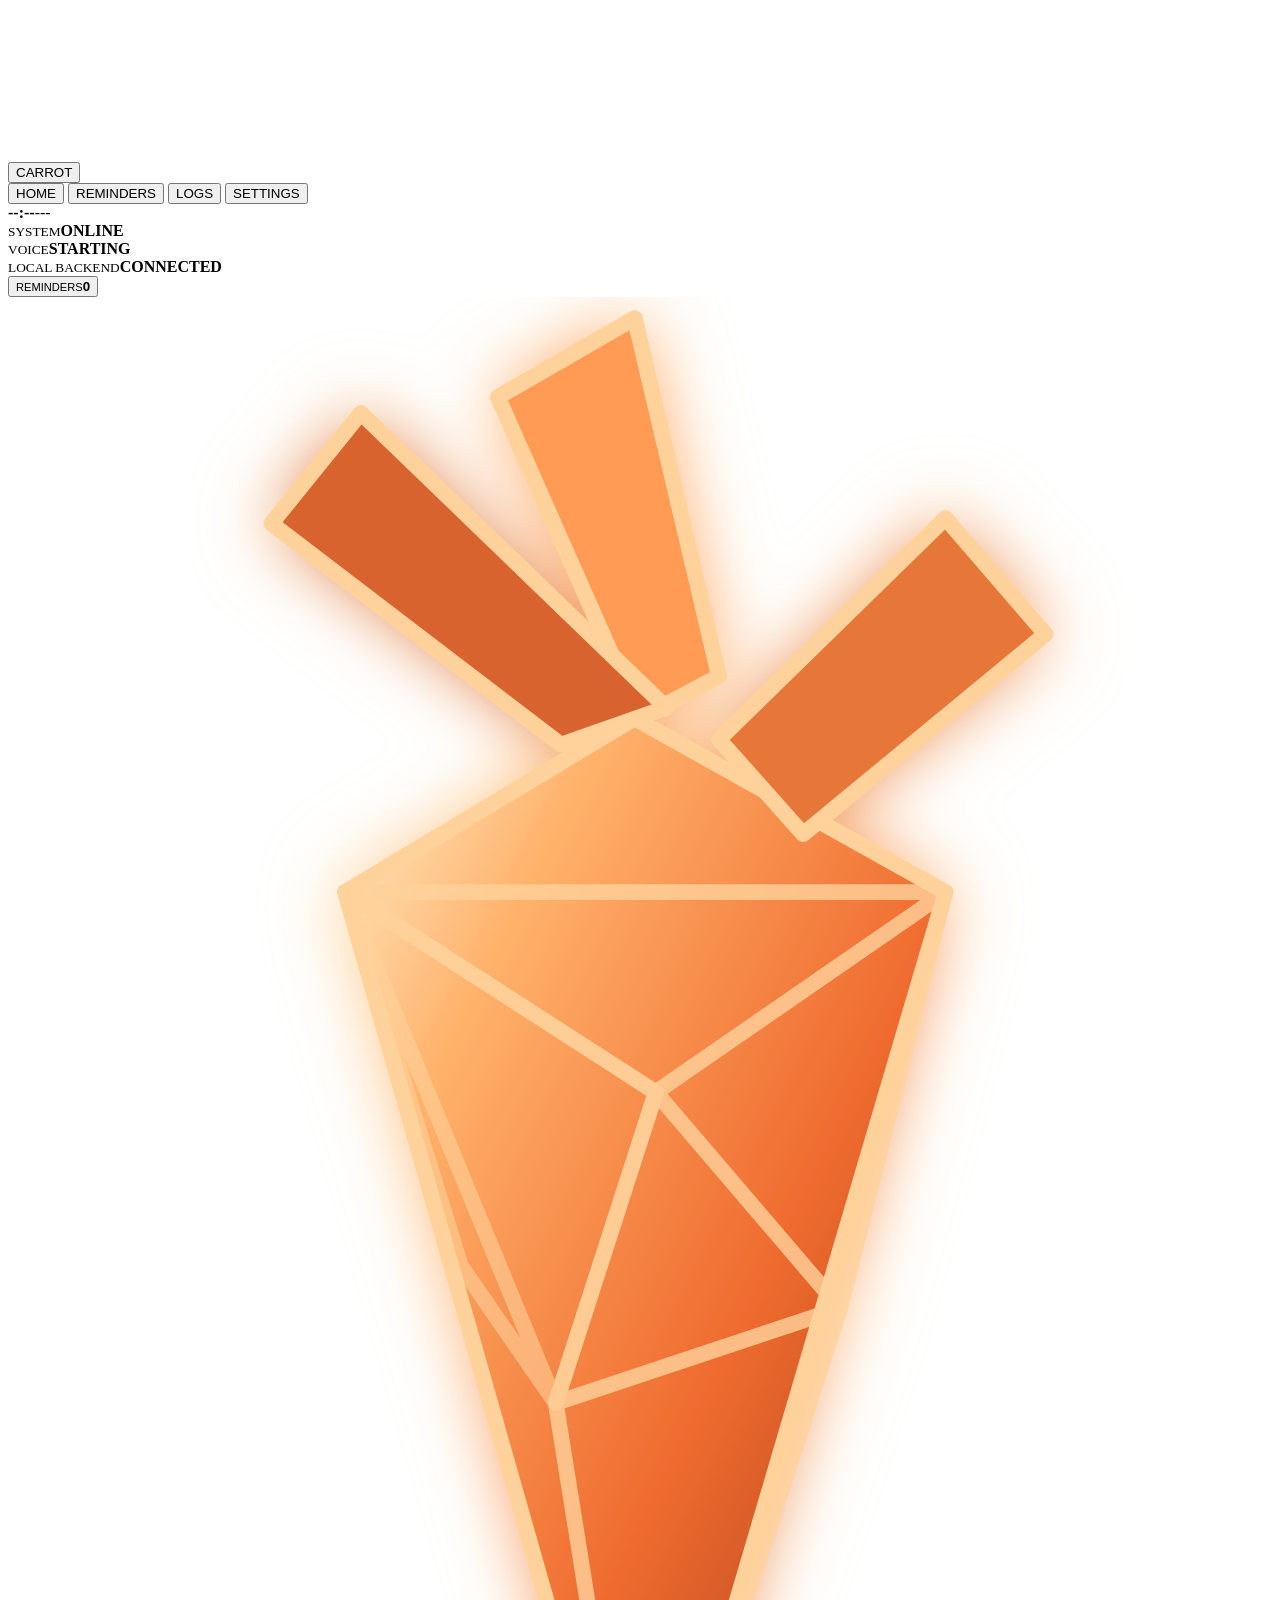
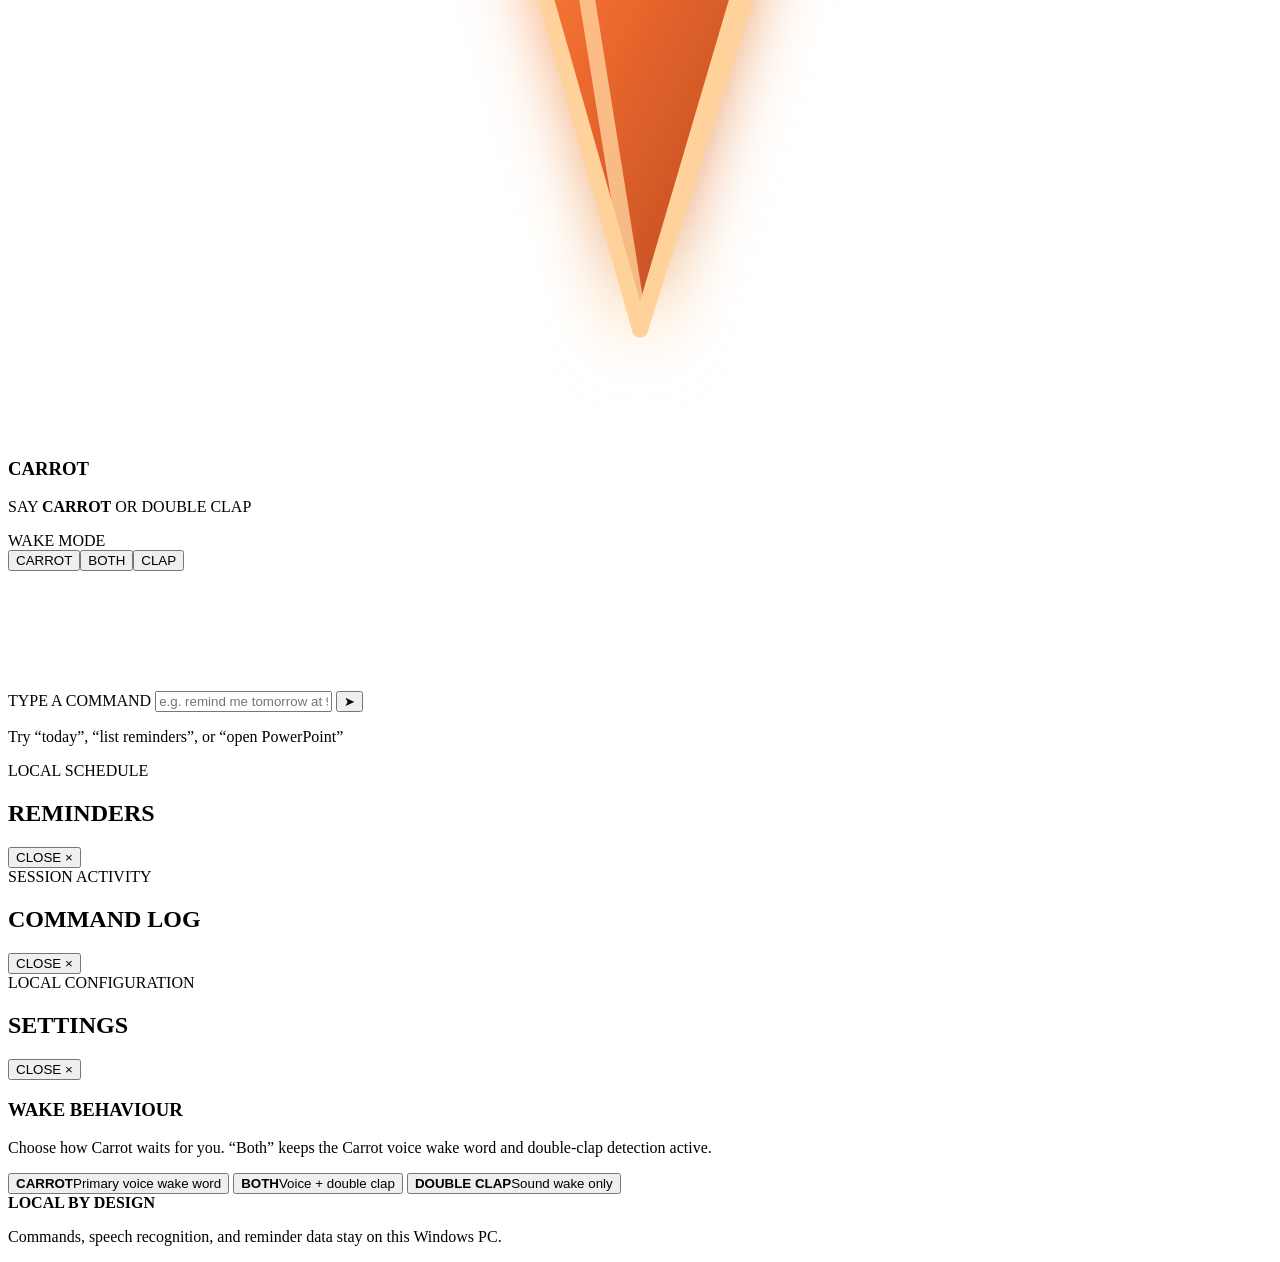
==== web/index.html @ b911429b "Initial commit - Carrot AI Assistant" ====
<!doctype html>
<html lang="en">
<head>
  <meta charset="utf-8">
  <meta name="viewport" content="width=device-width,initial-scale=1">
  <meta name="theme-color" content="#090b0c">
  <title>Carrot · Local AI Assistant</title>
  <link rel="stylesheet" href="/styles.css">
</head>
<body>
  <canvas id="ambient" aria-hidden="true"></canvas>
  <div class="scanline" aria-hidden="true"></div>
  <main class="shell">
    <header class="topbar">
      <button class="brand nav-trigger" data-panel="home" aria-label="Carrot home">
        <span class="brand-mark"><i></i><i></i><i></i></span><span>CARROT</span>
      </button>
      <nav aria-label="Primary navigation">
        <button class="nav-item active" data-panel="home">HOME</button>
        <button class="nav-item" data-panel="reminders">REMINDERS</button>
        <button class="nav-item" data-panel="logs">LOGS</button>
        <button class="nav-item" data-panel="settings">SETTINGS</button>
      </nav>
      <div class="clock"><strong id="clock">--:--</strong><span id="date">---</span></div>
    </header>

    <section class="dashboard" id="homePanel">
      <aside class="status-rail" aria-label="System status">
        <div class="status-item online">
          <span class="status-icon power-icon"></span>
          <div><small>SYSTEM</small><strong>ONLINE</strong></div>
        </div>
        <div class="status-item" id="voiceStatusItem">
          <span class="status-icon mic-icon"></span>
          <div><small>VOICE</small><strong id="voiceStatus">STARTING</strong></div>
        </div>
        <div class="status-item online">
          <span class="status-icon stack-icon"></span>
          <div><small>LOCAL BACKEND</small><strong>CONNECTED</strong></div>
        </div>
        <button class="status-item reminder-link" data-panel="reminders">
          <span class="status-icon bell-icon"></span>
          <div><small>REMINDERS</small><strong id="reminderCount">0</strong></div>
        </button>
      </aside>

      <section class="core-column" aria-label="Carrot assistant core">
        <div class="core-stage" id="coreStage">
          <div class="halo halo-a"></div><div class="halo halo-b"></div><div class="halo halo-c"></div>
          <div class="orbit orbit-a"><i></i><i></i></div>
          <div class="orbit orbit-b"><i></i></div>
          <div class="energy-sphere">
            <div class="sphere-shine"></div>
            <svg class="carrot-core" viewBox="0 0 240 330" role="img" aria-label="Glowing geometric carrot core">
              <defs>
                <linearGradient id="carrotFill" x1="0" y1="0" x2="1" y2="1"><stop stop-color="#fff0ce"/><stop offset=".22" stop-color="#ffb26b"/><stop offset=".58" stop-color="#ef6b2f"/><stop offset="1" stop-color="#8f2f13"/></linearGradient>
                <filter id="carrotGlow"><feGaussianBlur stdDeviation="7" result="b"/><feMerge><feMergeNode in="b"/><feMergeNode in="SourceGraphic"/></feMerge></filter>
              </defs>
              <g filter="url(#carrotGlow)" stroke="#ffd29b" stroke-width="3" stroke-linejoin="round">
                <path d="M119 80 L64 113 L120 310 L178 113 Z" fill="url(#carrotFill)"/>
                <path d="M120 80 L93 19 L119 4 L135 72 Z" fill="#ff9b54"/>
                <path d="M105 85 L50 43 L67 22 L125 78 Z" fill="#d9632e"/>
                <path d="M135 84 L178 42 L197 64 L151 102 Z" fill="#e77739"/>
                <path d="M64 113 L178 113 L123 151 Z M123 151 L178 113 L158 192 Z M123 151 L158 192 L104 210 Z M104 210 L158 192 L120 310 Z" fill="none" opacity=".8"/>
                <path d="M64 113 L123 151 L104 210 Z M64 113 L104 210 L86 184 Z" fill="none" opacity=".58"/>
              </g>
            </svg>
            <span class="core-line line-a"></span><span class="core-line line-b"></span><span class="core-line line-c"></span>
          </div>
        </div>
        <h1>CARROT</h1>
        <p class="wake-copy"><span></span>SAY <b>CARROT</b> OR DOUBLE CLAP<span></span></p>
      </section>

      <aside class="interaction-rail" aria-label="Assistant interaction">
        <div class="wake-control">
          <span>WAKE MODE</span>
          <div class="segmented" role="group" aria-label="Wake mode">
            <button data-mode="carrot">CARROT</button><button data-mode="both" class="active">BOTH</button><button data-mode="clap">CLAP</button>
          </div>
        </div>
        <div class="transcript" id="transcript" aria-live="polite"></div>
        <canvas id="waveform" width="640" height="116" aria-label="Voice activity waveform"></canvas>
        <form id="commandForm" class="command-form">
          <label for="commandInput">TYPE A COMMAND</label>
          <input id="commandInput" autocomplete="off" maxlength="500" placeholder="e.g. remind me tomorrow at 9 am to call John">
          <button type="submit" aria-label="Send command"><span>➤</span></button>
        </form>
        <p class="hint" id="hint">Try “today”, “list reminders”, or “open PowerPoint”</p>
      </aside>
    </section>

    <section class="workspace-panel" id="remindersPanel" aria-labelledby="remindersTitle">
      <div class="panel-heading"><div><span>LOCAL SCHEDULE</span><h2 id="remindersTitle">REMINDERS</h2></div><button class="close-panel" data-panel="home">CLOSE ×</button></div>
      <div class="reminder-grid" id="reminderGrid"></div>
    </section>

    <section class="workspace-panel" id="logsPanel" aria-labelledby="logsTitle">
      <div class="panel-heading"><div><span>SESSION ACTIVITY</span><h2 id="logsTitle">COMMAND LOG</h2></div><button class="close-panel" data-panel="home">CLOSE ×</button></div>
      <div class="log-list" id="logList"></div>
    </section>

    <section class="workspace-panel" id="settingsPanel" aria-labelledby="settingsTitle">
      <div class="panel-heading"><div><span>LOCAL CONFIGURATION</span><h2 id="settingsTitle">SETTINGS</h2></div><button class="close-panel" data-panel="home">CLOSE ×</button></div>
      <div class="settings-layout">
        <div><h3>WAKE BEHAVIOUR</h3><p>Choose how Carrot waits for you. “Both” keeps the Carrot voice wake word and double-clap detection active.</p></div>
        <div class="mode-cards">
          <button data-mode="carrot"><strong>CARROT</strong><span>Primary voice wake word</span></button>
          <button data-mode="both" class="active"><strong>BOTH</strong><span>Voice + double clap</span></button>
          <button data-mode="clap"><strong>DOUBLE CLAP</strong><span>Sound wake only</span></button>
        </div>
        <div class="privacy-note"><strong>LOCAL BY DESIGN</strong><p>Commands, speech recognition, and reminder data stay on this Windows PC.</p></div>
      </div>
    </section>
  </main>
  <div class="toast" id="toast" role="status"></div>
  <script src="/app.js"></script>
</body>
</html>
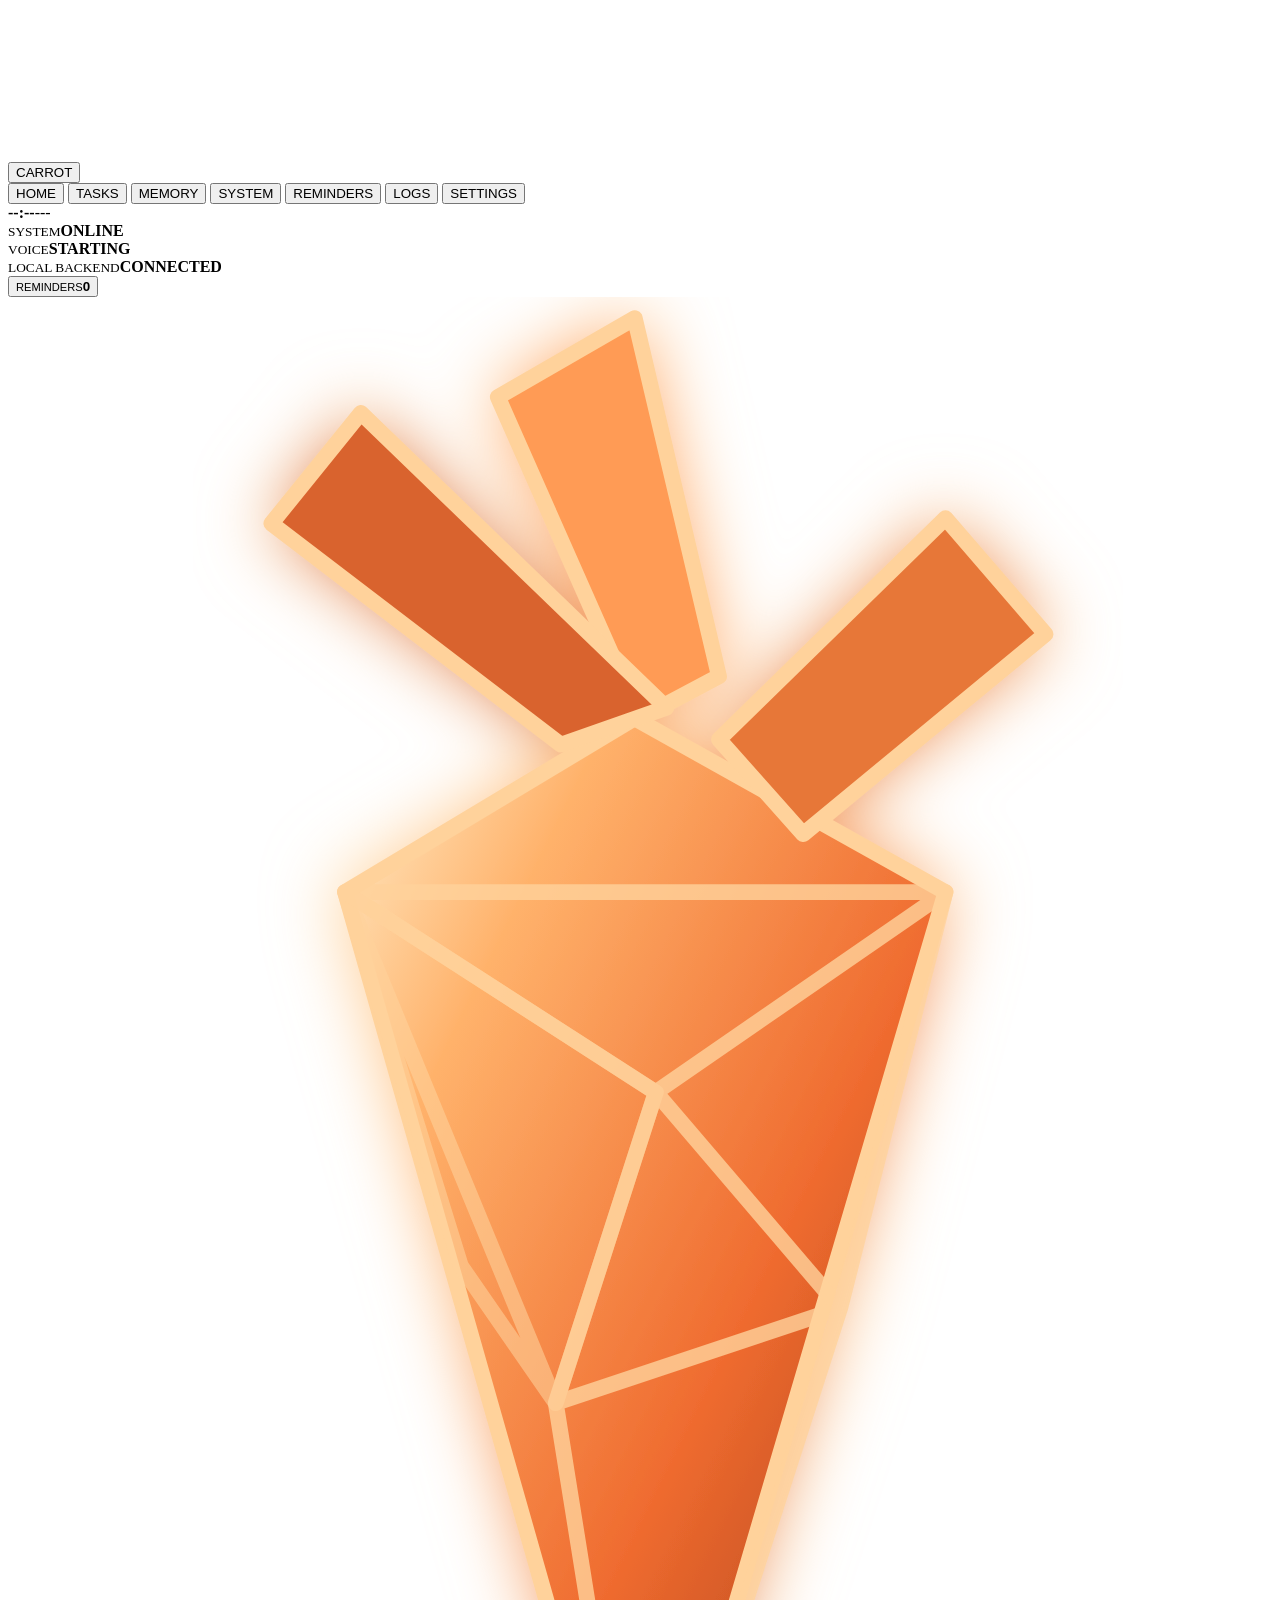
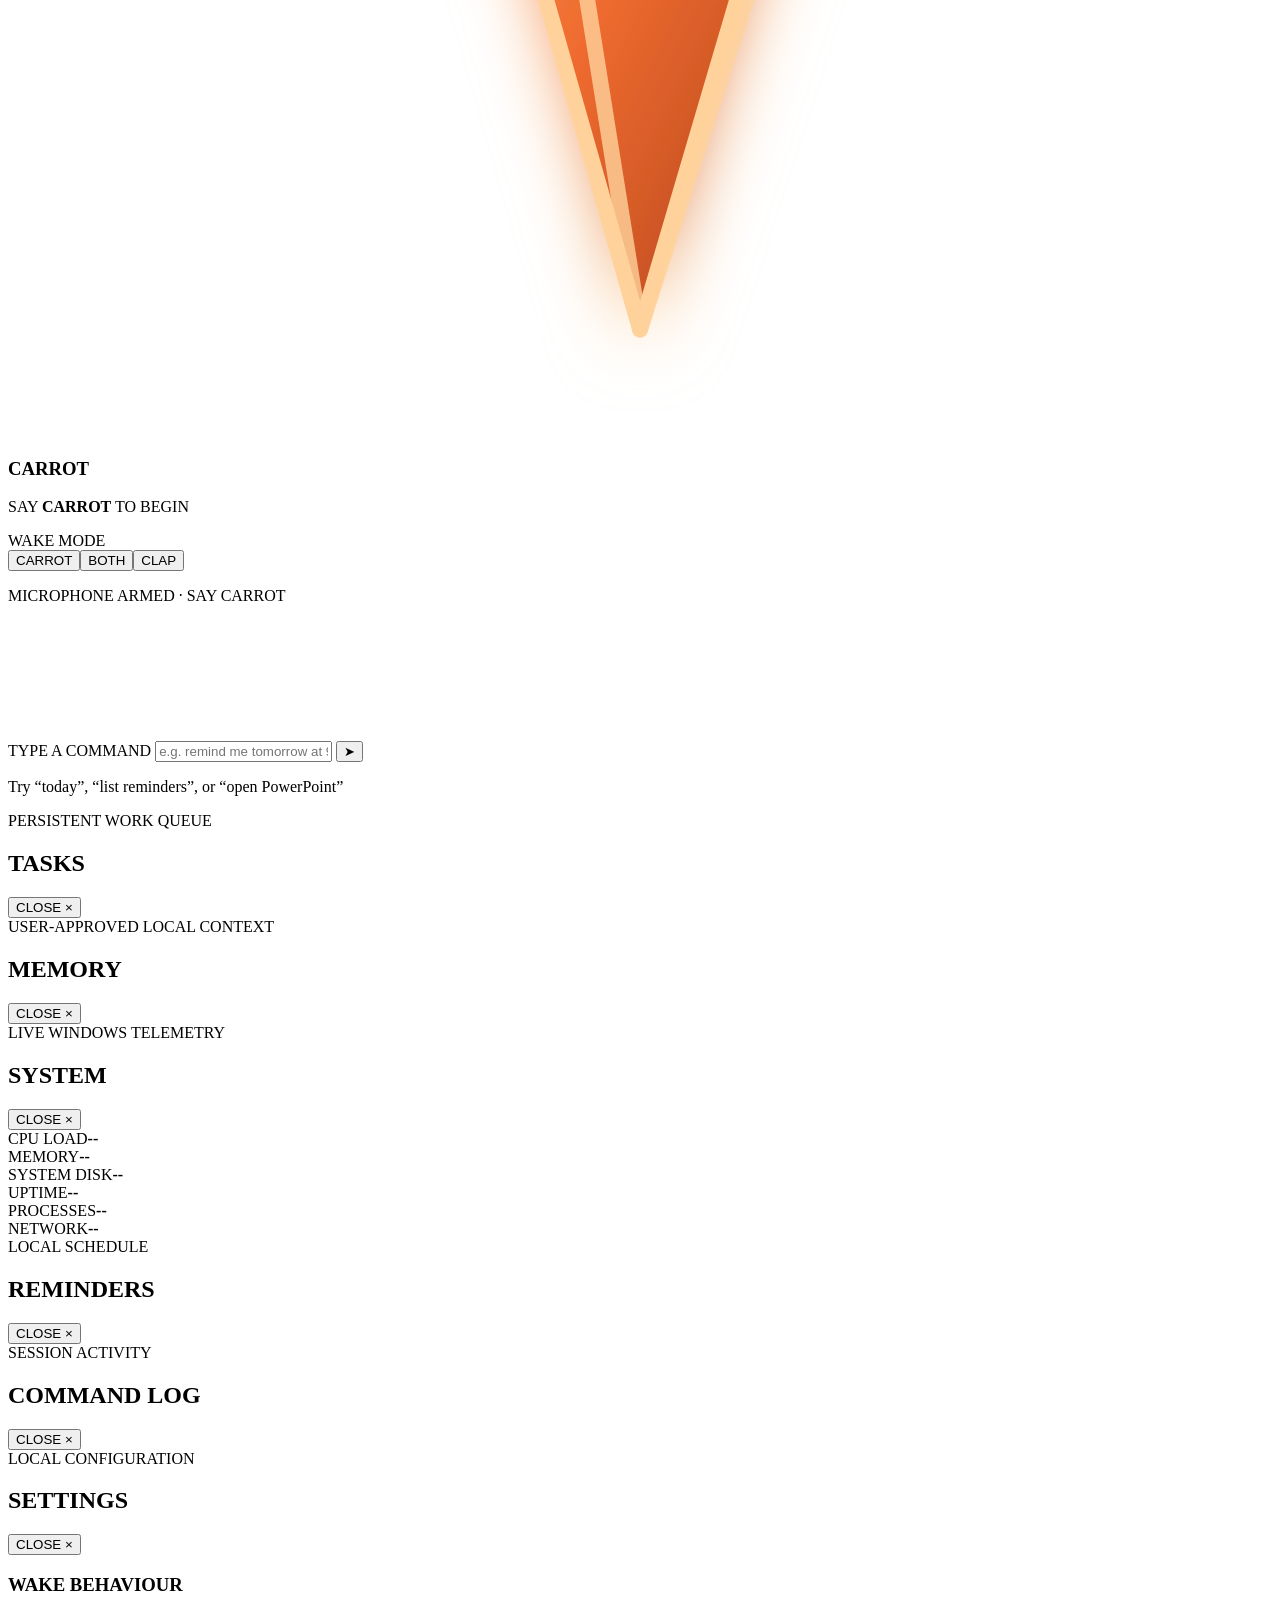
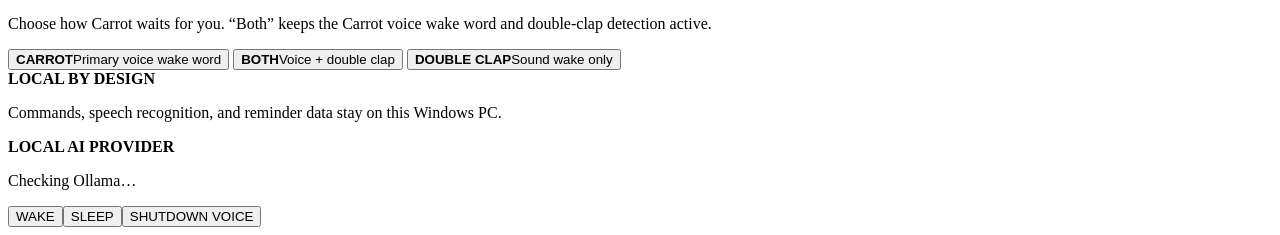
==== commit 90625e54: "complete v2" ====
--- a/web/index.html
+++ b/web/index.html
@@ -17,6 +17,9 @@
       </button>
       <nav aria-label="Primary navigation">
         <button class="nav-item active" data-panel="home">HOME</button>
+        <button class="nav-item" data-panel="tasks">TASKS</button>
+        <button class="nav-item" data-panel="memory">MEMORY</button>
+        <button class="nav-item" data-panel="system">SYSTEM</button>
         <button class="nav-item" data-panel="reminders">REMINDERS</button>
         <button class="nav-item" data-panel="logs">LOGS</button>
         <button class="nav-item" data-panel="settings">SETTINGS</button>
@@ -69,17 +72,18 @@
           </div>
         </div>
         <h1>CARROT</h1>
-        <p class="wake-copy"><span></span>SAY <b>CARROT</b> OR DOUBLE CLAP<span></span></p>
+        <p class="wake-copy"><span></span>SAY <b>CARROT</b> TO BEGIN<span></span></p>
       </section>
 
       <aside class="interaction-rail" aria-label="Assistant interaction">
         <div class="wake-control">
           <span>WAKE MODE</span>
           <div class="segmented" role="group" aria-label="Wake mode">
-            <button data-mode="carrot">CARROT</button><button data-mode="both" class="active">BOTH</button><button data-mode="clap">CLAP</button>
+            <button data-mode="carrot" class="active">CARROT</button><button data-mode="both">BOTH</button><button data-mode="clap">CLAP</button>
           </div>
         </div>
         <div class="transcript" id="transcript" aria-live="polite"></div>
+        <p class="live-caption" id="liveCaption">MICROPHONE ARMED · SAY CARROT</p>
         <canvas id="waveform" width="640" height="116" aria-label="Voice activity waveform"></canvas>
         <form id="commandForm" class="command-form">
           <label for="commandInput">TYPE A COMMAND</label>
@@ -88,6 +92,28 @@
         </form>
         <p class="hint" id="hint">Try “today”, “list reminders”, or “open PowerPoint”</p>
       </aside>
+    </section>
+
+    <section class="workspace-panel" id="tasksPanel" aria-labelledby="tasksTitle">
+      <div class="panel-heading"><div><span>PERSISTENT WORK QUEUE</span><h2 id="tasksTitle">TASKS</h2></div><button class="close-panel" data-panel="home">CLOSE ×</button></div>
+      <div class="reminder-grid" id="taskGrid"></div>
+    </section>
+
+    <section class="workspace-panel" id="memoryPanel" aria-labelledby="memoryTitle">
+      <div class="panel-heading"><div><span>USER-APPROVED LOCAL CONTEXT</span><h2 id="memoryTitle">MEMORY</h2></div><button class="close-panel" data-panel="home">CLOSE ×</button></div>
+      <div class="reminder-grid" id="memoryGrid"></div>
+    </section>
+
+    <section class="workspace-panel" id="systemPanel" aria-labelledby="systemTitle">
+      <div class="panel-heading"><div><span>LIVE WINDOWS TELEMETRY</span><h2 id="systemTitle">SYSTEM</h2></div><button class="close-panel" data-panel="home">CLOSE ×</button></div>
+      <div class="telemetry-grid">
+        <article><span>CPU LOAD</span><strong id="cpuMetric">--</strong><i><b id="cpuBar"></b></i></article>
+        <article><span>MEMORY</span><strong id="memoryMetric">--</strong><i><b id="memoryBar"></b></i></article>
+        <article><span>SYSTEM DISK</span><strong id="diskMetric">--</strong><i><b id="diskBar"></b></i></article>
+        <article><span>UPTIME</span><strong id="uptimeMetric">--</strong></article>
+        <article><span>PROCESSES</span><strong id="processMetric">--</strong></article>
+        <article><span>NETWORK</span><strong id="networkMetric">--</strong></article>
+      </div>
     </section>
 
     <section class="workspace-panel" id="remindersPanel" aria-labelledby="remindersTitle">
@@ -105,11 +131,13 @@
       <div class="settings-layout">
         <div><h3>WAKE BEHAVIOUR</h3><p>Choose how Carrot waits for you. “Both” keeps the Carrot voice wake word and double-clap detection active.</p></div>
         <div class="mode-cards">
-          <button data-mode="carrot"><strong>CARROT</strong><span>Primary voice wake word</span></button>
-          <button data-mode="both" class="active"><strong>BOTH</strong><span>Voice + double clap</span></button>
+          <button data-mode="carrot" class="active"><strong>CARROT</strong><span>Primary voice wake word</span></button>
+          <button data-mode="both"><strong>BOTH</strong><span>Voice + double clap</span></button>
           <button data-mode="clap"><strong>DOUBLE CLAP</strong><span>Sound wake only</span></button>
         </div>
         <div class="privacy-note"><strong>LOCAL BY DESIGN</strong><p>Commands, speech recognition, and reminder data stay on this Windows PC.</p></div>
+        <div class="provider-note"><strong>LOCAL AI PROVIDER</strong><p id="providerStatus">Checking Ollama…</p></div>
+        <div class="control-row"><button data-control="wake">WAKE</button><button data-control="sleep">SLEEP</button><button class="danger" data-control="shutdown">SHUTDOWN VOICE</button></div>
       </div>
     </section>
   </main>
